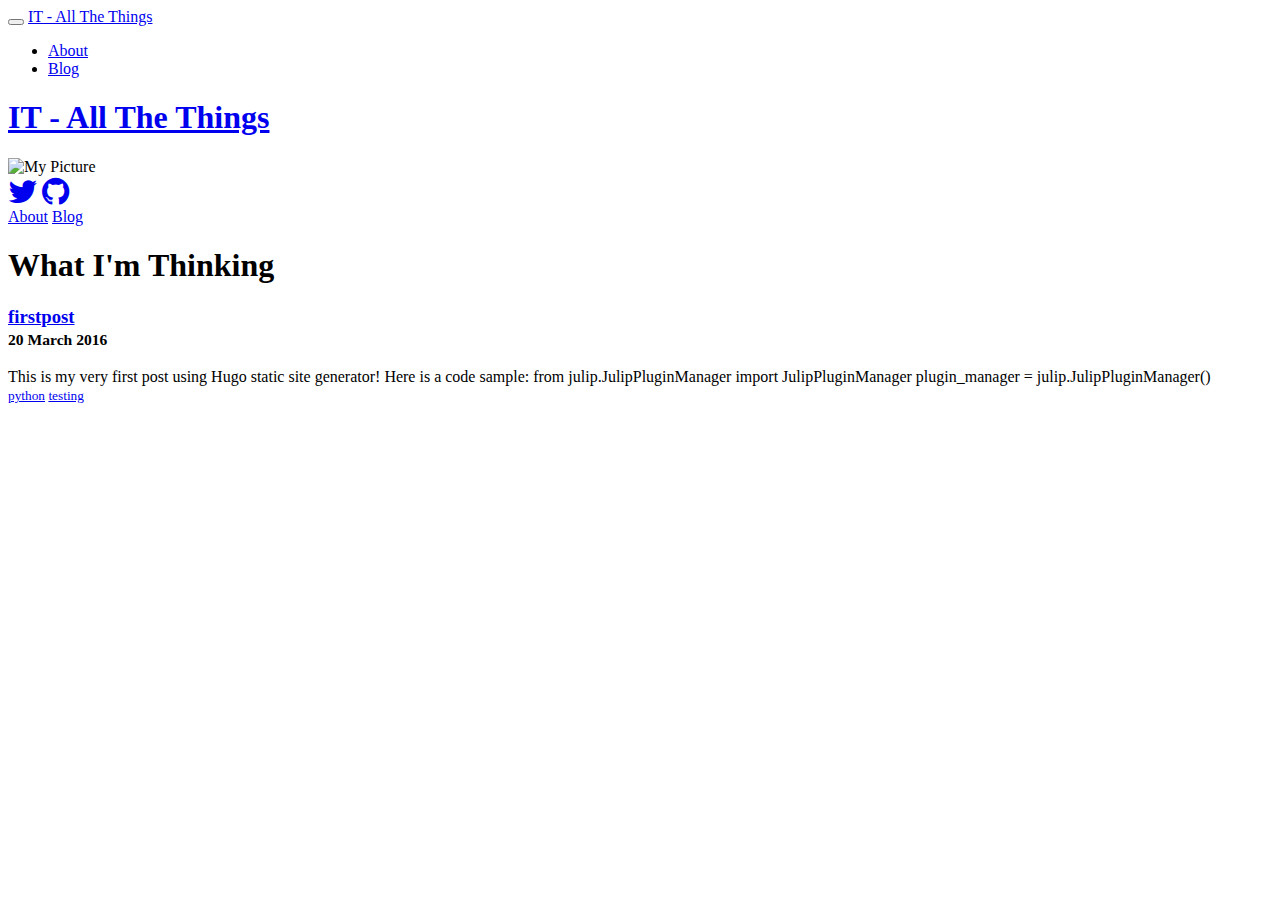
==== index.html @ f355f883 "Initial Commit" ====
<!DOCTYPE html>
<html lang="en">
<head prefix="og: http://ogp.me/ns# article: http://ogp.me/ns/article# website: http://ogp.me/ns/website#">
    <meta http-equiv="content-type" content="text/html; charset=utf-8">
    <meta name="viewport" content="width=device-width, initial-scale=1.0, maximum-scale=1">
    <meta name="description" content="">
    <meta property="og:title" content="IT - All The Things">
    
    <meta property="og:type" content="website">
    
    <meta property="og:description" content="">
    <meta property="og:url" content="http://replace-this-with-your-hugo-site.com/">
    <meta property="og:site_name" content="IT - All The Things">
    
    <meta name="generator" content="Hugo 0.15" />
    <title>IT - All The Things &middot; IT - All The Things</title>
    
    <link rel="stylesheet" href="//cdnjs.cloudflare.com/ajax/libs/font-awesome/4.3.0/css/font-awesome.min.css">
    
    <link rel="stylesheet" href="http://replace-this-with-your-hugo-site.com/css/style.css">
    <link href="http://replace-this-with-your-hugo-site.com/index.xml" rel="alternate" type="application/rss+xml" title="IT - All The Things" />

    
    
    <link rel="stylesheet" href="http://replace-this-with-your-hugo-site.com/css/overrides.css">
</head>
<body>

<nav class="navbar navbar-default navbar-fixed-top visible-xs">
	<div class="container-fluid">
		<div class="navbar-header">
			<button type="button" class="navbar-toggle collapsed" data-toggle="collapse" data-target="#bs-example-navbar-collapse-1">
				<span class="sr-only">Toggle navigation</span>
				<span class="icon-bar"></span>
				<span class="icon-bar"></span>
				<span class="icon-bar"></span>
			</button>
			
				<a class="navbar-brand" href="http://replace-this-with-your-hugo-site.com/">IT - All The Things</a>
			
		</div>
		<div class="collapse navbar-collapse" id="bs-example-navbar-collapse-1">
			<ul class="nav navbar-nav">
				
				
					<li><a href="http://replace-this-with-your-hugo-site.com/about/">About</a></li>
				
					<li><a href="http://replace-this-with-your-hugo-site.com//">Blog</a></li>
				
			</ul>
		</div>
	</div>
</nav>
<div class="container-fluid">
	<div class="row">
		<div id="menu" class="hidden-xs col-sm-4 col-md-3">
	<div id="menu-content" class="vertical-align">
		
			<h1 class="text-center"><a href="http://replace-this-with-your-hugo-site.com/">IT - All The Things</a></h1>
		
		
		
			<small class="text-center center-block"></small>
		
		
		
			<img id="profile-pic" src="http://replace-this-with-your-hugo-site.com//kyle.jpg" alt="My Picture" class="img-circle center-block">
		
		<div id="social" class="text-center">
			<a href="https://twitter.com/kylecrawshaw"><i class="fa fa-twitter fa-2x"></i></a>
			
			<a href="https://github.com/kylecrawshaw"><i class="fa fa-github fa-2x"></i></a>
			
		</div>
		<div id="links" class="text-center">
			
			
				<a href="http://replace-this-with-your-hugo-site.com/about/">About</a>
			
				<a href="http://replace-this-with-your-hugo-site.com//">Blog</a>
			
		</div>
	</div>
</div>
		<div id="content" class="col-xs-12 col-sm-8 col-md-9">
			<div class="row">
				<div id="post" class="col-sm-offset-1 col-sm-10 col-md-10 col-lg-8">

<header>
	<h1>What I'm Thinking</h1>
</header>


	<div class="panel panel-default">
	<div class="panel-header">
		<h3>
			<a href="http://replace-this-with-your-hugo-site.com/2016/03/20/firstpost/">firstpost</a>
			<br>
			<small>
				20 March 2016
			</small>
		</h3>
	</div>
	<div class="panel-body">
		This is my very first post using Hugo static site generator! Here is a code sample: from julip.JulipPluginManager import JulipPluginManager plugin_manager = julip.JulipPluginManager()
		
	</div>
	<div class="panel-footer">
		
		<small class="text-muted">
			
			
				<a href="http://replace-this-with-your-hugo-site.com/tags/python"><span class="label label-success">python</span></a>
			
				<a href="http://replace-this-with-your-hugo-site.com/tags/testing"><span class="label label-success">testing</span></a>
			
		</small>
		
	</div>
</div>



<div class="text-center center-block">
	
    
</div>

						</div>
					</div>
				</div>
			</div>
		</div>
  </div>
  
  <script src="//cdnjs.cloudflare.com/ajax/libs/jquery/2.1.3/jquery.min.js"></script>
  <script src="//cdnjs.cloudflare.com/ajax/libs/twitter-bootstrap/3.3.2/js/bootstrap.min.js"></script>
  
  
  <script src="http://replace-this-with-your-hugo-site.com//js/App.js"></script>
  
</body>
</html>
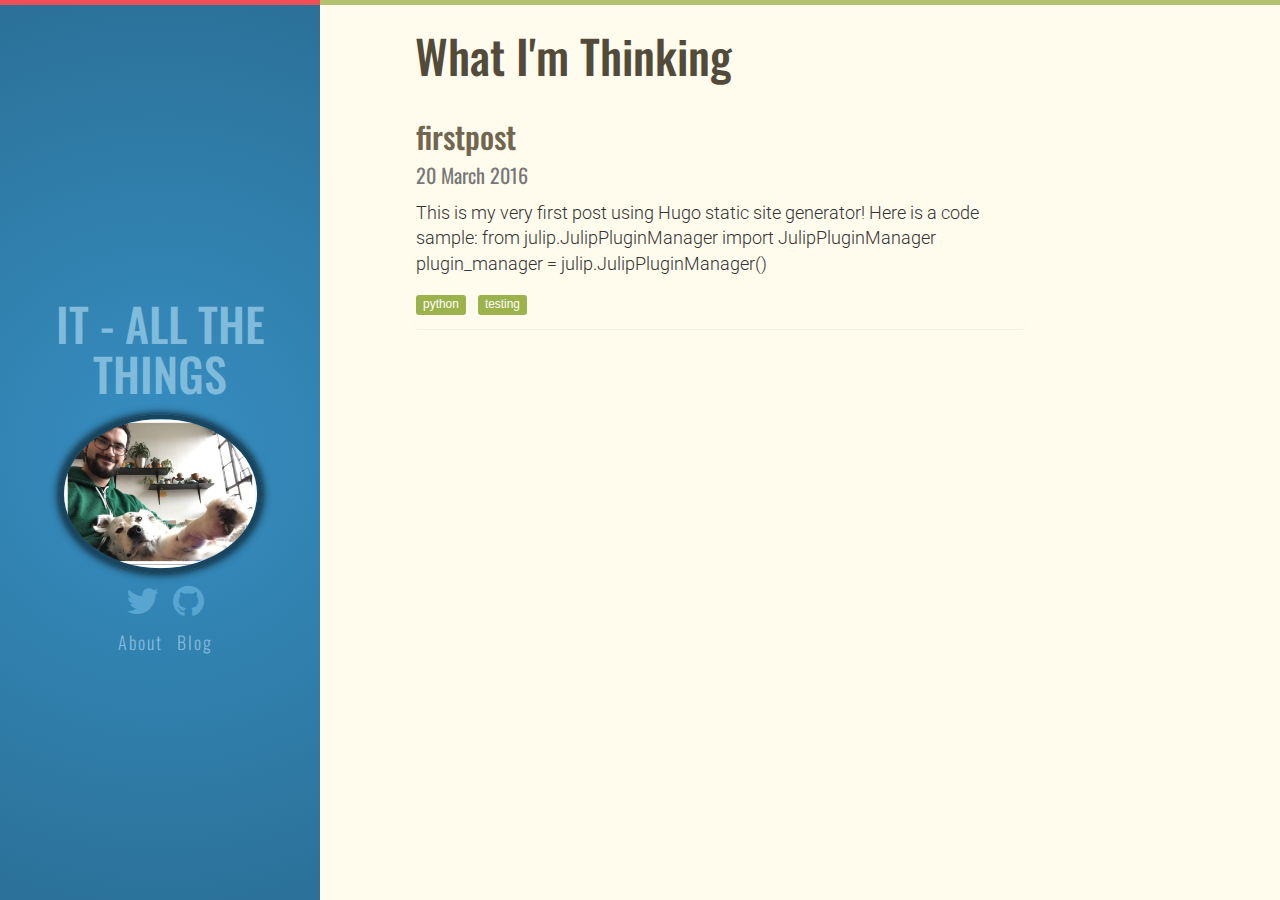
==== commit 6426f481: "theme fixes" ====
--- a/index.html
+++ b/index.html
@@ -9,7 +9,7 @@
     <meta property="og:type" content="website">
     
     <meta property="og:description" content="">
-    <meta property="og:url" content="http://replace-this-with-your-hugo-site.com/">
+    <meta property="og:url" content="https://kylecrawshaw.github.io/">
     <meta property="og:site_name" content="IT - All The Things">
     
     <meta name="generator" content="Hugo 0.15" />
@@ -17,12 +17,12 @@
     
     <link rel="stylesheet" href="//cdnjs.cloudflare.com/ajax/libs/font-awesome/4.3.0/css/font-awesome.min.css">
     
-    <link rel="stylesheet" href="http://replace-this-with-your-hugo-site.com/css/style.css">
-    <link href="http://replace-this-with-your-hugo-site.com/index.xml" rel="alternate" type="application/rss+xml" title="IT - All The Things" />
+    <link rel="stylesheet" href="https://kylecrawshaw.github.io/css/style.css">
+    <link href="https://kylecrawshaw.github.io/index.xml" rel="alternate" type="application/rss+xml" title="IT - All The Things" />
 
     
     
-    <link rel="stylesheet" href="http://replace-this-with-your-hugo-site.com/css/overrides.css">
+    <link rel="stylesheet" href="https://kylecrawshaw.github.io/css/overrides.css">
 </head>
 <body>
 
@@ -36,16 +36,16 @@
 				<span class="icon-bar"></span>
 			</button>
 			
-				<a class="navbar-brand" href="http://replace-this-with-your-hugo-site.com/">IT - All The Things</a>
+				<a class="navbar-brand" href="https://kylecrawshaw.github.io/">IT - All The Things</a>
 			
 		</div>
 		<div class="collapse navbar-collapse" id="bs-example-navbar-collapse-1">
 			<ul class="nav navbar-nav">
 				
 				
-					<li><a href="http://replace-this-with-your-hugo-site.com/about/">About</a></li>
+					<li><a href="https://kylecrawshaw.github.io/about/">About</a></li>
 				
-					<li><a href="http://replace-this-with-your-hugo-site.com//">Blog</a></li>
+					<li><a href="https://kylecrawshaw.github.io//">Blog</a></li>
 				
 			</ul>
 		</div>
@@ -56,7 +56,7 @@
 		<div id="menu" class="hidden-xs col-sm-4 col-md-3">
 	<div id="menu-content" class="vertical-align">
 		
-			<h1 class="text-center"><a href="http://replace-this-with-your-hugo-site.com/">IT - All The Things</a></h1>
+			<h1 class="text-center"><a href="https://kylecrawshaw.github.io/">IT - All The Things</a></h1>
 		
 		
 		
@@ -64,7 +64,7 @@
 		
 		
 		
-			<img id="profile-pic" src="http://replace-this-with-your-hugo-site.com//kyle.jpg" alt="My Picture" class="img-circle center-block">
+			<img id="profile-pic" src="https://kylecrawshaw.github.io//kyle.jpg" alt="My Picture" class="img-circle center-block">
 		
 		<div id="social" class="text-center">
 			<a href="https://twitter.com/kylecrawshaw"><i class="fa fa-twitter fa-2x"></i></a>
@@ -75,9 +75,9 @@
 		<div id="links" class="text-center">
 			
 			
-				<a href="http://replace-this-with-your-hugo-site.com/about/">About</a>
+				<a href="https://kylecrawshaw.github.io/about/">About</a>
 			
-				<a href="http://replace-this-with-your-hugo-site.com//">Blog</a>
+				<a href="https://kylecrawshaw.github.io//">Blog</a>
 			
 		</div>
 	</div>
@@ -94,7 +94,7 @@
 	<div class="panel panel-default">
 	<div class="panel-header">
 		<h3>
-			<a href="http://replace-this-with-your-hugo-site.com/2016/03/20/firstpost/">firstpost</a>
+			<a href="https://kylecrawshaw.github.io/2016/03/20/firstpost/">firstpost</a>
 			<br>
 			<small>
 				20 March 2016
@@ -110,9 +110,9 @@
 		<small class="text-muted">
 			
 			
-				<a href="http://replace-this-with-your-hugo-site.com/tags/python"><span class="label label-success">python</span></a>
+				<a href="https://kylecrawshaw.github.io/tags/python"><span class="label label-success">python</span></a>
 			
-				<a href="http://replace-this-with-your-hugo-site.com/tags/testing"><span class="label label-success">testing</span></a>
+				<a href="https://kylecrawshaw.github.io/tags/testing"><span class="label label-success">testing</span></a>
 			
 		</small>
 		
@@ -137,7 +137,7 @@
   <script src="//cdnjs.cloudflare.com/ajax/libs/twitter-bootstrap/3.3.2/js/bootstrap.min.js"></script>
   
   
-  <script src="http://replace-this-with-your-hugo-site.com//js/App.js"></script>
+  <script src="https://kylecrawshaw.github.io//js/App.js"></script>
   
 </body>
 </html>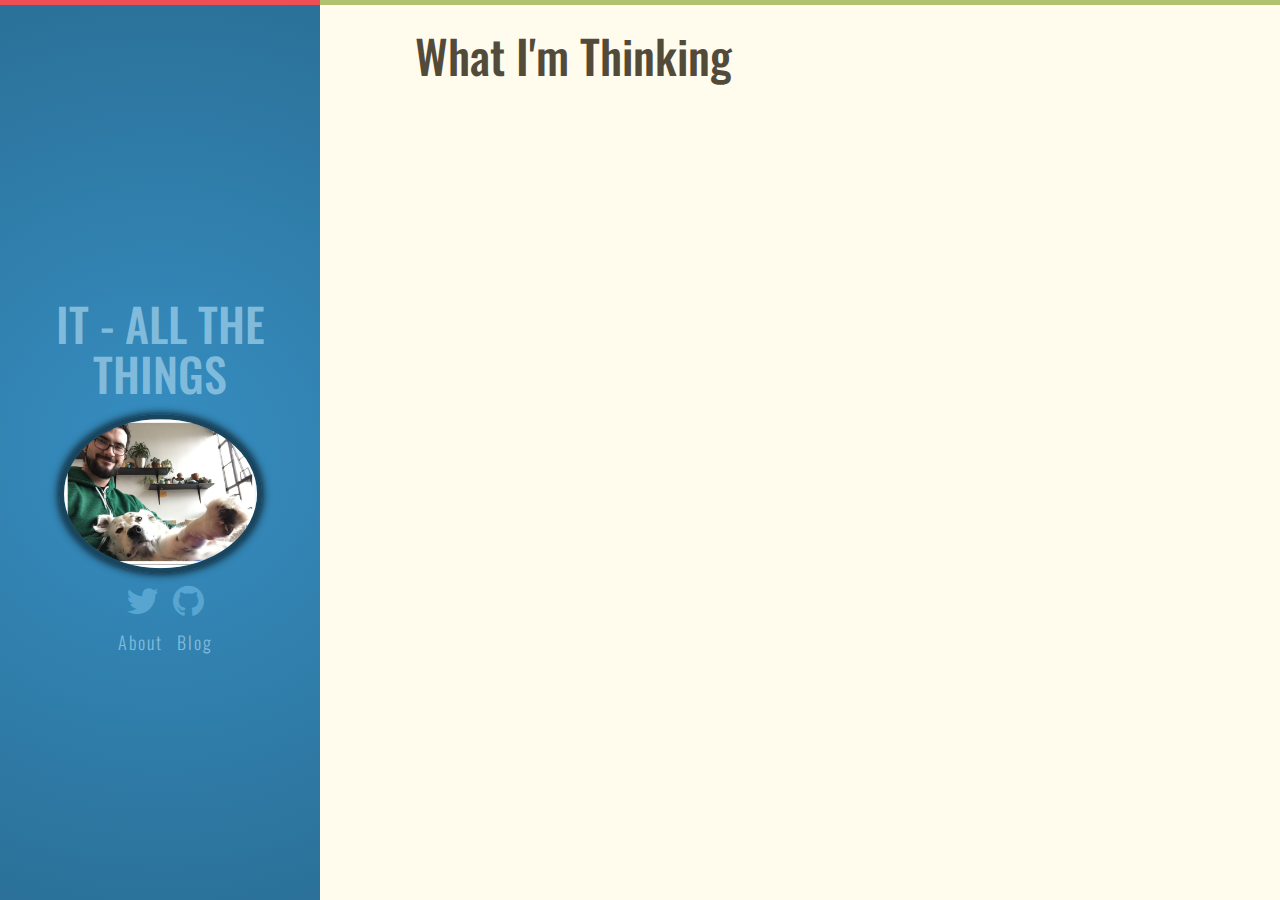
==== commit 3a125dda: "updated first post" ====
--- a/index.html
+++ b/index.html
@@ -91,35 +91,6 @@
 </header>
 
 
-	<div class="panel panel-default">
-	<div class="panel-header">
-		<h3>
-			<a href="https://kylecrawshaw.github.io/2016/03/20/firstpost/">firstpost</a>
-			<br>
-			<small>
-				20 March 2016
-			</small>
-		</h3>
-	</div>
-	<div class="panel-body">
-		This is my very first post using Hugo static site generator! Here is a code sample: from julip.JulipPluginManager import JulipPluginManager plugin_manager = julip.JulipPluginManager()
-		
-	</div>
-	<div class="panel-footer">
-		
-		<small class="text-muted">
-			
-			
-				<a href="https://kylecrawshaw.github.io/tags/python"><span class="label label-success">python</span></a>
-			
-				<a href="https://kylecrawshaw.github.io/tags/testing"><span class="label label-success">testing</span></a>
-			
-		</small>
-		
-	</div>
-</div>
-
-
 
 <div class="text-center center-block">
 	
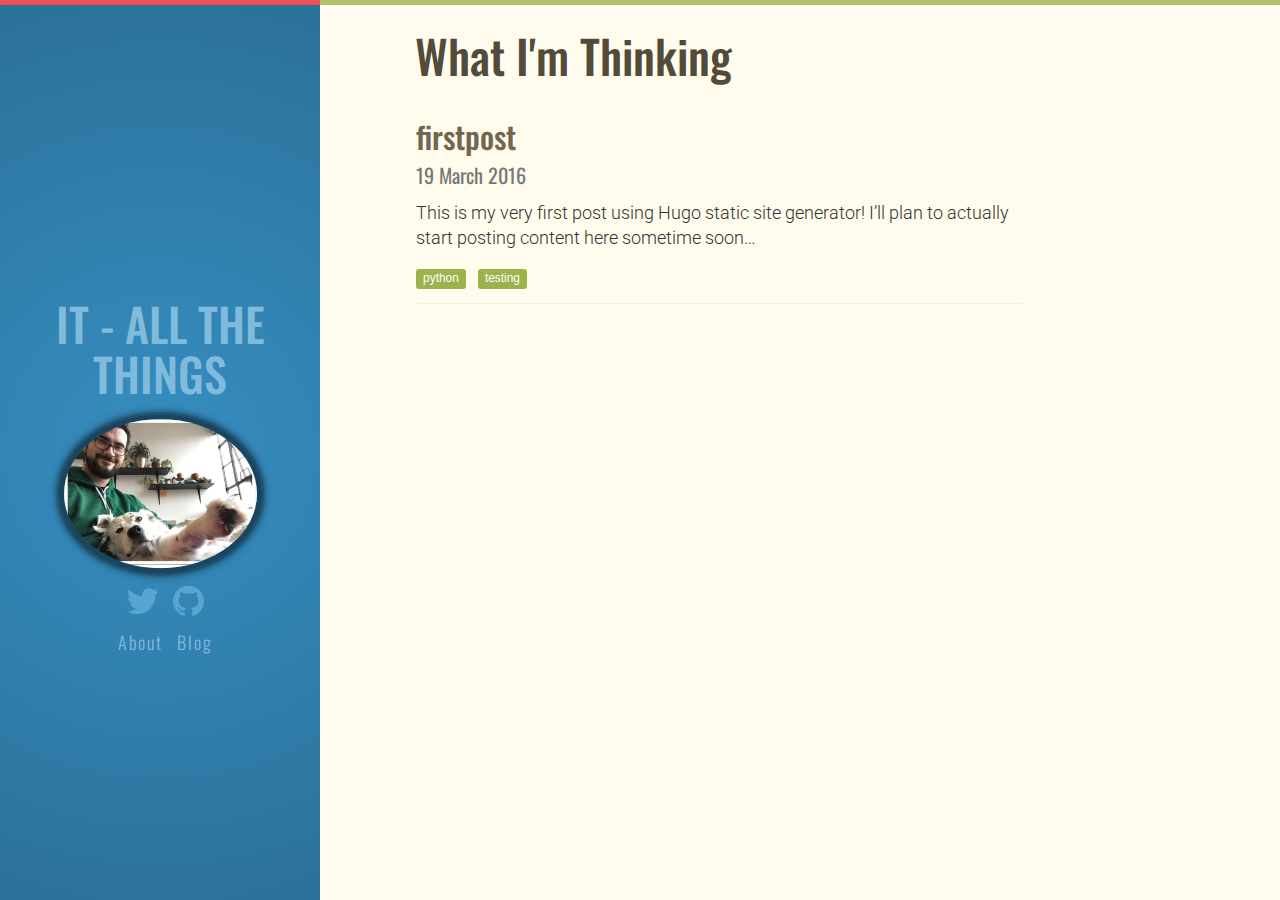
==== commit 2ffd9b12: "updated first post -- again..." ====
--- a/index.html
+++ b/index.html
@@ -91,6 +91,35 @@
 </header>
 
 
+	<div class="panel panel-default">
+	<div class="panel-header">
+		<h3>
+			<a href="https://kylecrawshaw.github.io/2016/03/19/firstpost/">firstpost</a>
+			<br>
+			<small>
+				19 March 2016
+			</small>
+		</h3>
+	</div>
+	<div class="panel-body">
+		This is my very first post using Hugo static site generator! I&rsquo;ll plan to actually start posting content here sometime soon&hellip;
+		
+	</div>
+	<div class="panel-footer">
+		
+		<small class="text-muted">
+			
+			
+				<a href="https://kylecrawshaw.github.io/tags/python"><span class="label label-success">python</span></a>
+			
+				<a href="https://kylecrawshaw.github.io/tags/testing"><span class="label label-success">testing</span></a>
+			
+		</small>
+		
+	</div>
+</div>
+
+
 
 <div class="text-center center-block">
 	
